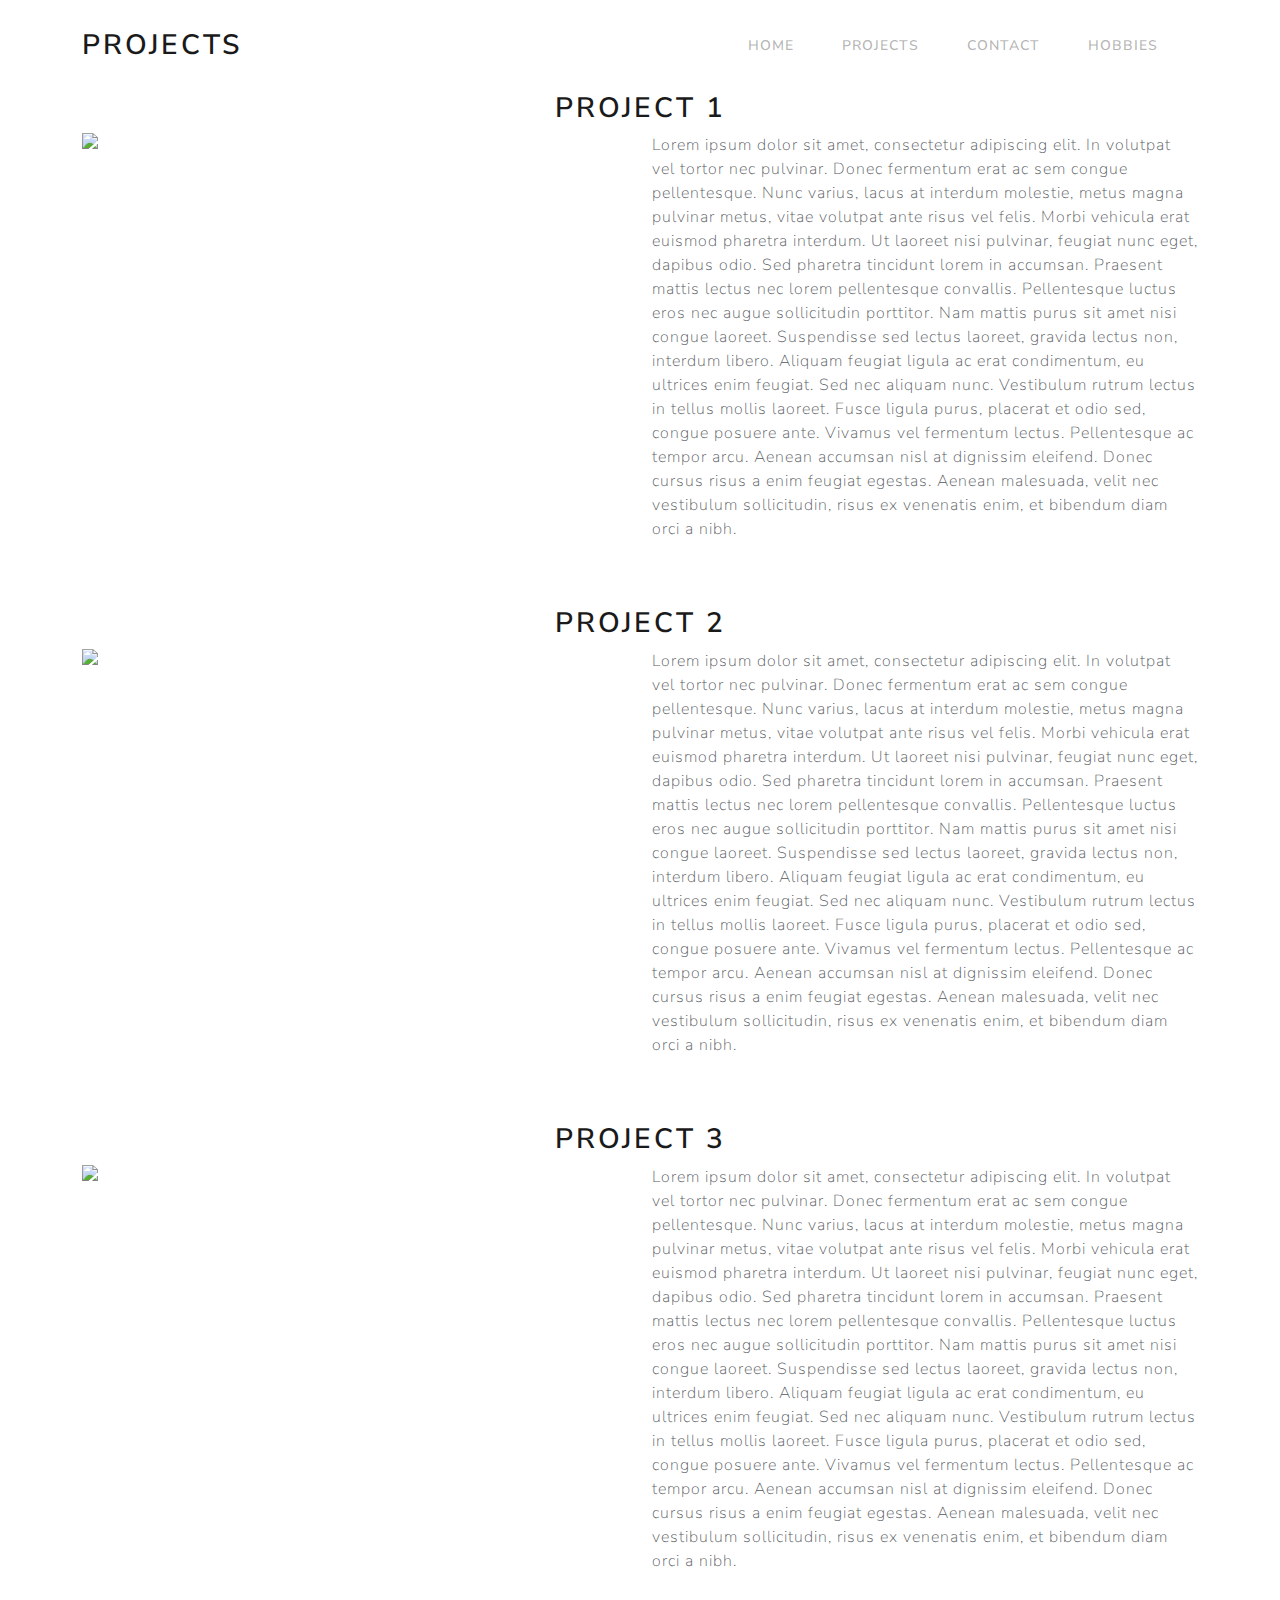
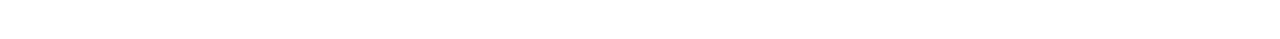
==== projects.html @ aa1fed5d "changed style and added projects template" ====
<!DOCTYPE html>
<html>
<head>
	<meta charset="utf-8">
	<meta http-equiv="X-UA-Compatible" content="IE=edge">
	<meta name="viewport" content="width=device-width, initial-scale=1">

	<link rel="stylesheet" href="css/bootstrap.min.css">
	<link rel="stylesheet" href="css/stylesheet.css">

	<title>My projects</title>

</head>
<body>
	<div class="container">
		<nav class="navbar navbar-expand-md navbar-light">
			<h1 id="title" class="navbar-brand">Projects</h1>
			<button class="navbar-toggler"
			type="button"
			data-bs-toggle="collapse"
			data-bs-target="#toggleMenu"
			aria-controls="toggleMenu"
			aria-expanded="false"
			aria-lable="Toggle navigation">

			<span class="navbar-toggler-icon"></span>
		</button>
		<div class="collapse navbar-collapse align-top" id="toggleMenu">
			<ul class="navbar-nav ms-auto">
				<li class="nav-item"><a class="nav-link" href="index.html">Home</a></li>
				<li class="nav-item"><a class="nav-link" href="projects.html"> Projects</a></li>
				<li class="nav-item"><a class="nav-link" href="contact.html">Contact</a></li>
				<li class="nav-item"><a class="nav-link" href="#">Hobbies</a></li>
			</ul> 	
		</div>

	</nav>
	<div class="row project">
		<h2 class="col-lg-12 col-md-12 col-sm-12 col-xs-12 text-center">Project 1</h2>
		<img class="col-lg-6 col-md-6 col-sm-12 col-xs-12" src="https://picsum.photos/400/300">
		<p class="col-lg-6 col-md-6 col-sm-12 col-xs-12"> 
			 Lorem ipsum dolor sit amet, consectetur adipiscing elit. In volutpat vel tortor nec pulvinar. Donec fermentum erat ac sem congue pellentesque. Nunc varius, lacus at interdum molestie, metus magna pulvinar metus, vitae volutpat ante risus vel felis. Morbi vehicula erat euismod pharetra interdum. Ut laoreet nisi pulvinar, feugiat nunc eget, dapibus odio. Sed pharetra tincidunt lorem in accumsan. Praesent mattis lectus nec lorem pellentesque convallis. Pellentesque luctus eros nec augue sollicitudin porttitor. Nam mattis purus sit amet nisi congue laoreet.

			Suspendisse sed lectus laoreet, gravida lectus non, interdum libero. Aliquam feugiat ligula ac erat condimentum, eu ultrices enim feugiat. Sed nec aliquam nunc. Vestibulum rutrum lectus in tellus mollis laoreet. Fusce ligula purus, placerat et odio sed, congue posuere ante. Vivamus vel fermentum lectus. Pellentesque ac tempor arcu.

			Aenean accumsan nisl at dignissim eleifend. Donec cursus risus a enim feugiat egestas. Aenean malesuada, velit nec vestibulum sollicitudin, risus ex venenatis enim, et bibendum diam orci a nibh. 
		</p>
	</div>

	<div class="row project">
		<h2 class="col-lg-12 col-md-12 col-sm-12 col-xs-12 text-center">Project 2</h2>
		<img class="col-lg-6 col-md-6 col-sm-12 col-xs-12" src="https://picsum.photos/400/300">
		<p class="col-lg-6 col-md-6 col-sm-12 col-xs-12"> 
			 Lorem ipsum dolor sit amet, consectetur adipiscing elit. In volutpat vel tortor nec pulvinar. Donec fermentum erat ac sem congue pellentesque. Nunc varius, lacus at interdum molestie, metus magna pulvinar metus, vitae volutpat ante risus vel felis. Morbi vehicula erat euismod pharetra interdum. Ut laoreet nisi pulvinar, feugiat nunc eget, dapibus odio. Sed pharetra tincidunt lorem in accumsan. Praesent mattis lectus nec lorem pellentesque convallis. Pellentesque luctus eros nec augue sollicitudin porttitor. Nam mattis purus sit amet nisi congue laoreet.

			Suspendisse sed lectus laoreet, gravida lectus non, interdum libero. Aliquam feugiat ligula ac erat condimentum, eu ultrices enim feugiat. Sed nec aliquam nunc. Vestibulum rutrum lectus in tellus mollis laoreet. Fusce ligula purus, placerat et odio sed, congue posuere ante. Vivamus vel fermentum lectus. Pellentesque ac tempor arcu.

			Aenean accumsan nisl at dignissim eleifend. Donec cursus risus a enim feugiat egestas. Aenean malesuada, velit nec vestibulum sollicitudin, risus ex venenatis enim, et bibendum diam orci a nibh. 
		</p>
	</div>

	<div class="row project">
		<h2 class="col-lg-12 col-md-12 col-sm-12 col-xs-12 text-center">Project 3</h2>
		<img class="col-lg-6 col-md-6 col-sm-12 col-xs-12" src="https://picsum.photos/400/300">
		<p class="col-lg-6 col-md-6 col-sm-12 col-xs-12"> 
			 Lorem ipsum dolor sit amet, consectetur adipiscing elit. In volutpat vel tortor nec pulvinar. Donec fermentum erat ac sem congue pellentesque. Nunc varius, lacus at interdum molestie, metus magna pulvinar metus, vitae volutpat ante risus vel felis. Morbi vehicula erat euismod pharetra interdum. Ut laoreet nisi pulvinar, feugiat nunc eget, dapibus odio. Sed pharetra tincidunt lorem in accumsan. Praesent mattis lectus nec lorem pellentesque convallis. Pellentesque luctus eros nec augue sollicitudin porttitor. Nam mattis purus sit amet nisi congue laoreet.

			Suspendisse sed lectus laoreet, gravida lectus non, interdum libero. Aliquam feugiat ligula ac erat condimentum, eu ultrices enim feugiat. Sed nec aliquam nunc. Vestibulum rutrum lectus in tellus mollis laoreet. Fusce ligula purus, placerat et odio sed, congue posuere ante. Vivamus vel fermentum lectus. Pellentesque ac tempor arcu.

			Aenean accumsan nisl at dignissim eleifend. Donec cursus risus a enim feugiat egestas. Aenean malesuada, velit nec vestibulum sollicitudin, risus ex venenatis enim, et bibendum diam orci a nibh. 
		</p>
	</div>


</div>
<script src="js/jquery-3.6.0.min.js"></script>
<script src="js/bootstrap.min.js"></script>
<script src="js/script.js"></script>
</body>
</html>
---- css/stylesheet.css ----
*{
	box-sizing: border-box;
}

#social-media-links li:hover{
	border-bottom: 1px solid black;
}

#social-media-links a{
	text-decoration: none;
	color: black;
}



#navbar-headings li:first-child, #social-media-links li:first-child{
	border-left: none;
	padding-left: 0;
}


#social-media-links li{
	border-left: 0.2em solid;
	padding-left: 0.5em;
	padding-right: 0.5em;
	height: 1.5em;
}



#title{
	font-size: 2em
}

.project{
	margin-bottom: 50px;
}



h1{
	margin: 0;
}



@media (max-width: 576px) {
	#social-media-links li, #navbar-headings li{
		border: none;
	}

	#social-media-links li{
		display: block;
	}



}
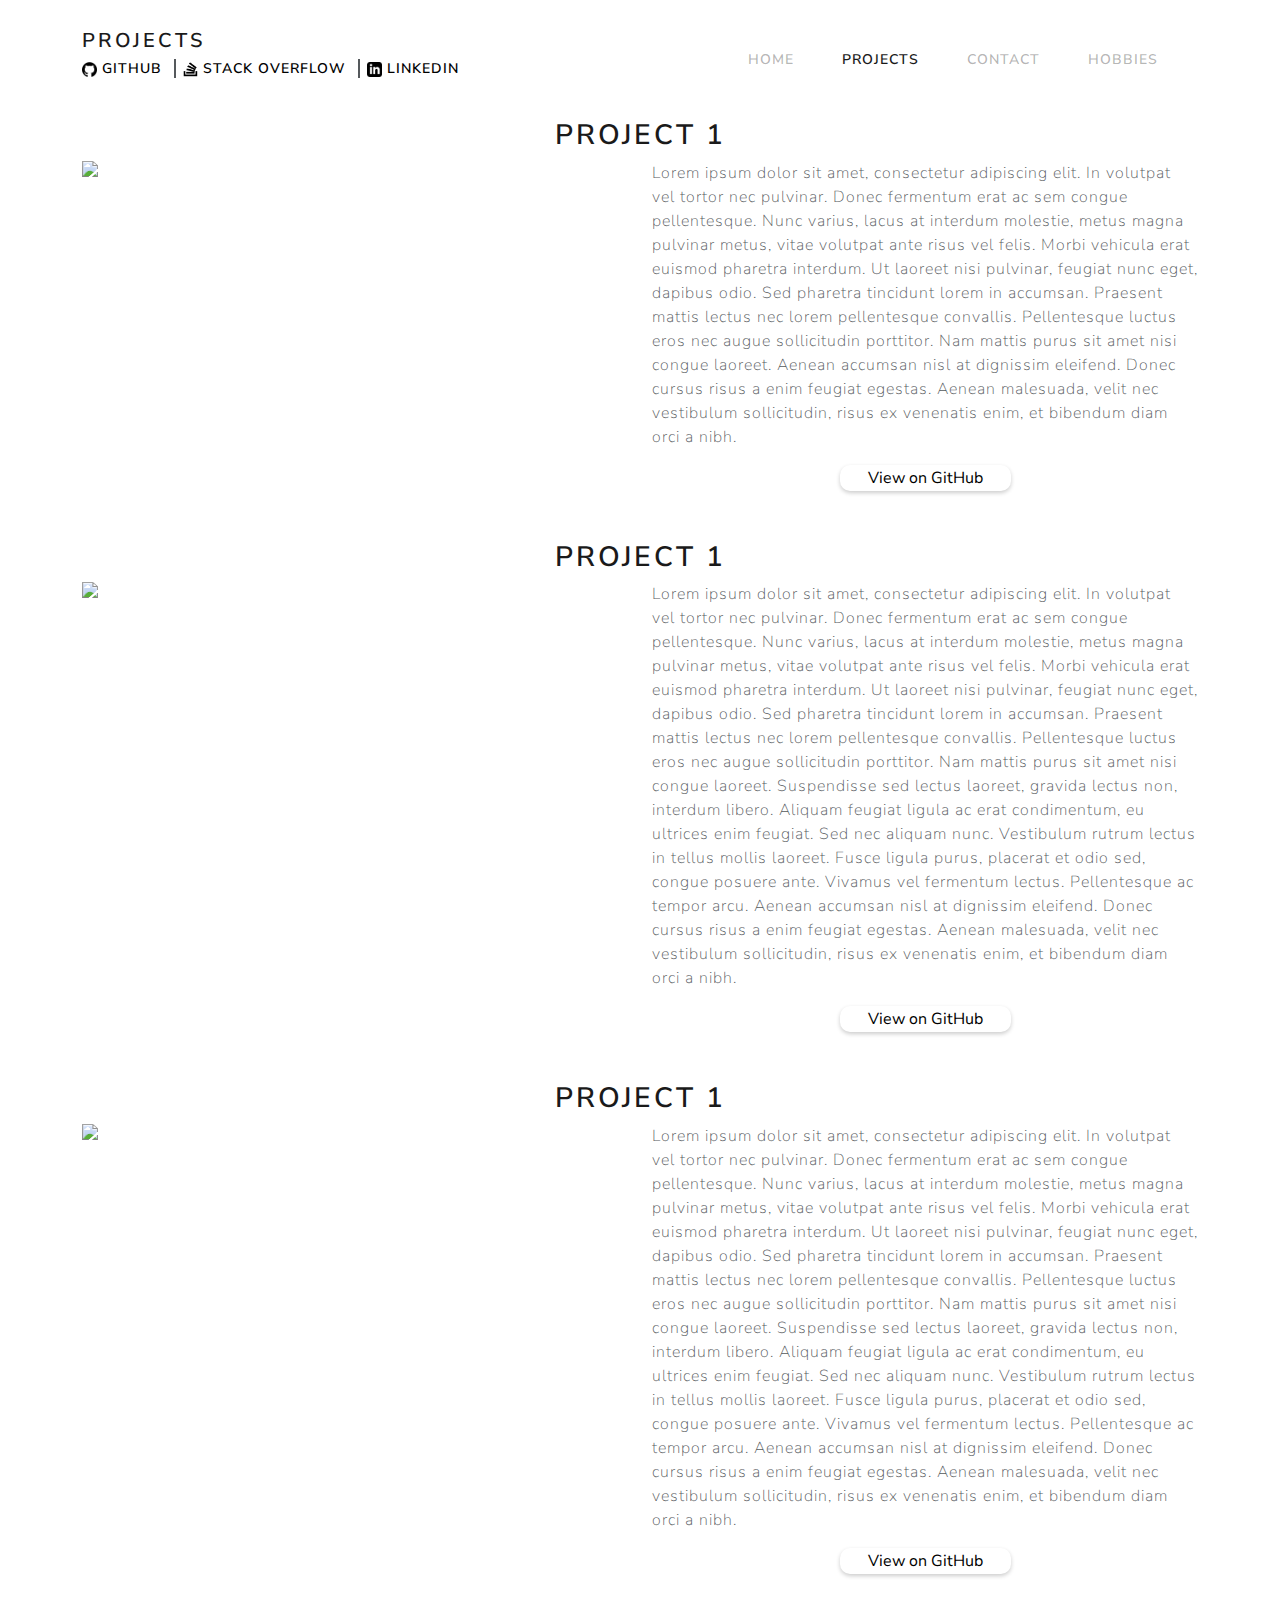
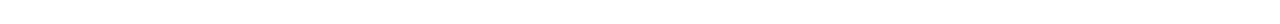
==== commit 6893c487: "Added buttons" ====
--- a/projects.html
+++ b/projects.html
@@ -14,7 +14,14 @@
 <body>
 	<div class="container">
 		<nav class="navbar navbar-expand-md navbar-light">
-			<h1 id="title" class="navbar-brand">Projects</h1>
+			<div class="row">
+				<h1 id="title" class="navbar-brand">Projects</h1>
+				<ul id="social-media-links">
+					<li class="d-inline"><a href="https://github.com/pzet123" target="_blank"><img src = "assets/github_icon.png" height="15px" width="15px"> Github</a></li>
+					<li class="d-inline"><a href="https://stackoverflow.com/users/13776031/pzet" target="_blank"><img src = "assets/stackoverflow_icon.png" height="15px" width="15px"> Stack Overflow</a></li>
+					<li class="d-inline"><a href="https://www.linkedin.com/in/piotr-zychlinski-63a205226/" target="_blank"><img src = "assets/linkedin_icon.png" width="15px" height="15px"> LinkedIn</a></li>
+				</ul>
+			</div>
 			<button class="navbar-toggler"
 			type="button"
 			data-bs-toggle="collapse"
@@ -28,7 +35,7 @@
 		<div class="collapse navbar-collapse align-top" id="toggleMenu">
 			<ul class="navbar-nav ms-auto">
 				<li class="nav-item"><a class="nav-link" href="index.html">Home</a></li>
-				<li class="nav-item"><a class="nav-link" href="projects.html"> Projects</a></li>
+				<li class="nav-item"><a class="nav-link active" href="projects.html"> Projects</a></li>
 				<li class="nav-item"><a class="nav-link" href="contact.html">Contact</a></li>
 				<li class="nav-item"><a class="nav-link" href="#">Hobbies</a></li>
 			</ul> 	
@@ -38,39 +45,50 @@
 	<div class="row project">
 		<h2 class="col-lg-12 col-md-12 col-sm-12 col-xs-12 text-center">Project 1</h2>
 		<img class="col-lg-6 col-md-6 col-sm-12 col-xs-12" src="https://picsum.photos/400/300">
-		<p class="col-lg-6 col-md-6 col-sm-12 col-xs-12"> 
+		<div class="container col-lg-6 col-md-6 col-sm-12 col-xs-12">
+		<p class="col-lg-12 col-md-12 col-sm-12 col-xs-12"> 
+			 Lorem ipsum dolor sit amet, consectetur adipiscing elit. In volutpat vel tortor nec pulvinar. Donec fermentum erat ac sem congue pellentesque. Nunc varius, lacus at interdum molestie, metus magna pulvinar metus, vitae volutpat ante risus vel felis. Morbi vehicula erat euismod pharetra interdum. Ut laoreet nisi pulvinar, feugiat nunc eget, dapibus odio. Sed pharetra tincidunt lorem in accumsan. Praesent mattis lectus nec lorem pellentesque convallis. Pellentesque luctus eros nec augue sollicitudin porttitor. Nam mattis purus sit amet nisi congue laoreet.
+			Aenean accumsan nisl at dignissim eleifend. Donec cursus risus a enim feugiat egestas. Aenean malesuada, velit nec vestibulum sollicitudin, risus ex venenatis enim, et bibendum diam orci a nibh. 
+		</p>
+		<div class = "row justify-content-center align-self-end">
+			<button class="ghButton col-lg-12 col-md-12 col-sm-12 col-xs-12">View on GitHub</button>
+		</div>
+	</div> 
+	</div>
+
+	<div class="row project">
+		<h2 class="col-lg-12 col-md-12 col-sm-12 col-xs-12 text-center">Project 1</h2>
+		<img class="col-lg-6 col-md-6 col-sm-12 col-xs-12" src="https://picsum.photos/400/300">
+		<div class="container col-lg-6 col-md-6 col-sm-12 col-xs-12">
+		<p class="col-lg-12 col-md-12 col-sm-12 col-xs-12"> 
 			 Lorem ipsum dolor sit amet, consectetur adipiscing elit. In volutpat vel tortor nec pulvinar. Donec fermentum erat ac sem congue pellentesque. Nunc varius, lacus at interdum molestie, metus magna pulvinar metus, vitae volutpat ante risus vel felis. Morbi vehicula erat euismod pharetra interdum. Ut laoreet nisi pulvinar, feugiat nunc eget, dapibus odio. Sed pharetra tincidunt lorem in accumsan. Praesent mattis lectus nec lorem pellentesque convallis. Pellentesque luctus eros nec augue sollicitudin porttitor. Nam mattis purus sit amet nisi congue laoreet.
 
 			Suspendisse sed lectus laoreet, gravida lectus non, interdum libero. Aliquam feugiat ligula ac erat condimentum, eu ultrices enim feugiat. Sed nec aliquam nunc. Vestibulum rutrum lectus in tellus mollis laoreet. Fusce ligula purus, placerat et odio sed, congue posuere ante. Vivamus vel fermentum lectus. Pellentesque ac tempor arcu.
 
 			Aenean accumsan nisl at dignissim eleifend. Donec cursus risus a enim feugiat egestas. Aenean malesuada, velit nec vestibulum sollicitudin, risus ex venenatis enim, et bibendum diam orci a nibh. 
 		</p>
+		<div class = "row justify-content-center">
+			<button class="ghButton col-lg-12 col-md-12 col-sm-12 col-xs-12">View on GitHub</button>
+		</div>
+	</div> 
 	</div>
 
 	<div class="row project">
-		<h2 class="col-lg-12 col-md-12 col-sm-12 col-xs-12 text-center">Project 2</h2>
+		<h2 class="col-lg-12 col-md-12 col-sm-12 col-xs-12 text-center">Project 1</h2>
 		<img class="col-lg-6 col-md-6 col-sm-12 col-xs-12" src="https://picsum.photos/400/300">
-		<p class="col-lg-6 col-md-6 col-sm-12 col-xs-12"> 
+		<div class="container col-lg-6 col-md-6 col-sm-12 col-xs-12">
+		<p class="col-lg-12 col-md-12 col-sm-12 col-xs-12"> 
 			 Lorem ipsum dolor sit amet, consectetur adipiscing elit. In volutpat vel tortor nec pulvinar. Donec fermentum erat ac sem congue pellentesque. Nunc varius, lacus at interdum molestie, metus magna pulvinar metus, vitae volutpat ante risus vel felis. Morbi vehicula erat euismod pharetra interdum. Ut laoreet nisi pulvinar, feugiat nunc eget, dapibus odio. Sed pharetra tincidunt lorem in accumsan. Praesent mattis lectus nec lorem pellentesque convallis. Pellentesque luctus eros nec augue sollicitudin porttitor. Nam mattis purus sit amet nisi congue laoreet.
 
 			Suspendisse sed lectus laoreet, gravida lectus non, interdum libero. Aliquam feugiat ligula ac erat condimentum, eu ultrices enim feugiat. Sed nec aliquam nunc. Vestibulum rutrum lectus in tellus mollis laoreet. Fusce ligula purus, placerat et odio sed, congue posuere ante. Vivamus vel fermentum lectus. Pellentesque ac tempor arcu.
 
 			Aenean accumsan nisl at dignissim eleifend. Donec cursus risus a enim feugiat egestas. Aenean malesuada, velit nec vestibulum sollicitudin, risus ex venenatis enim, et bibendum diam orci a nibh. 
 		</p>
+		<div class = "row justify-content-center">
+			<button class="ghButton col-lg-12 col-md-12 col-sm-12 col-xs-12">View on GitHub</button>
+		</div>
+	</div> 
 	</div>
-
-	<div class="row project">
-		<h2 class="col-lg-12 col-md-12 col-sm-12 col-xs-12 text-center">Project 3</h2>
-		<img class="col-lg-6 col-md-6 col-sm-12 col-xs-12" src="https://picsum.photos/400/300">
-		<p class="col-lg-6 col-md-6 col-sm-12 col-xs-12"> 
-			 Lorem ipsum dolor sit amet, consectetur adipiscing elit. In volutpat vel tortor nec pulvinar. Donec fermentum erat ac sem congue pellentesque. Nunc varius, lacus at interdum molestie, metus magna pulvinar metus, vitae volutpat ante risus vel felis. Morbi vehicula erat euismod pharetra interdum. Ut laoreet nisi pulvinar, feugiat nunc eget, dapibus odio. Sed pharetra tincidunt lorem in accumsan. Praesent mattis lectus nec lorem pellentesque convallis. Pellentesque luctus eros nec augue sollicitudin porttitor. Nam mattis purus sit amet nisi congue laoreet.
-
-			Suspendisse sed lectus laoreet, gravida lectus non, interdum libero. Aliquam feugiat ligula ac erat condimentum, eu ultrices enim feugiat. Sed nec aliquam nunc. Vestibulum rutrum lectus in tellus mollis laoreet. Fusce ligula purus, placerat et odio sed, congue posuere ante. Vivamus vel fermentum lectus. Pellentesque ac tempor arcu.
-
-			Aenean accumsan nisl at dignissim eleifend. Donec cursus risus a enim feugiat egestas. Aenean malesuada, velit nec vestibulum sollicitudin, risus ex venenatis enim, et bibendum diam orci a nibh. 
-		</p>
-	</div>
-
 
 </div>
 <script src="js/jquery-3.6.0.min.js"></script>
--- a/css/stylesheet.css
+++ b/css/stylesheet.css
@@ -4,13 +4,13 @@
 
 #social-media-links li:hover{
 	border-bottom: 1px solid black;
+	color: darkred;
 }
 
 #social-media-links a{
 	text-decoration: none;
 	color: black;
 }
-
 
 
 #navbar-headings li:first-child, #social-media-links li:first-child{
@@ -24,16 +24,34 @@
 	padding-left: 0.5em;
 	padding-right: 0.5em;
 	height: 1.5em;
+
 }
 
 
 
 #title{
-	font-size: 2em
+	/*font-size: 2em*/
 }
+
 
 .project{
 	margin-bottom: 50px;
+}
+
+.ghButton{
+	width: 30%;
+	border: none;
+	border-radius: 10px;
+	background-color: white;
+	text-decoration: none;
+	transition-duration: 0.4s;
+	box-shadow: 0 2px 4px 0 rgba(0,0,0,0.2)
+}
+
+.ghButton:hover{
+	background-color: black;
+	color: white;
+	box-shadow: 0 12px 16px 0 rgba(0,0,0,0.24)
 }
 
 
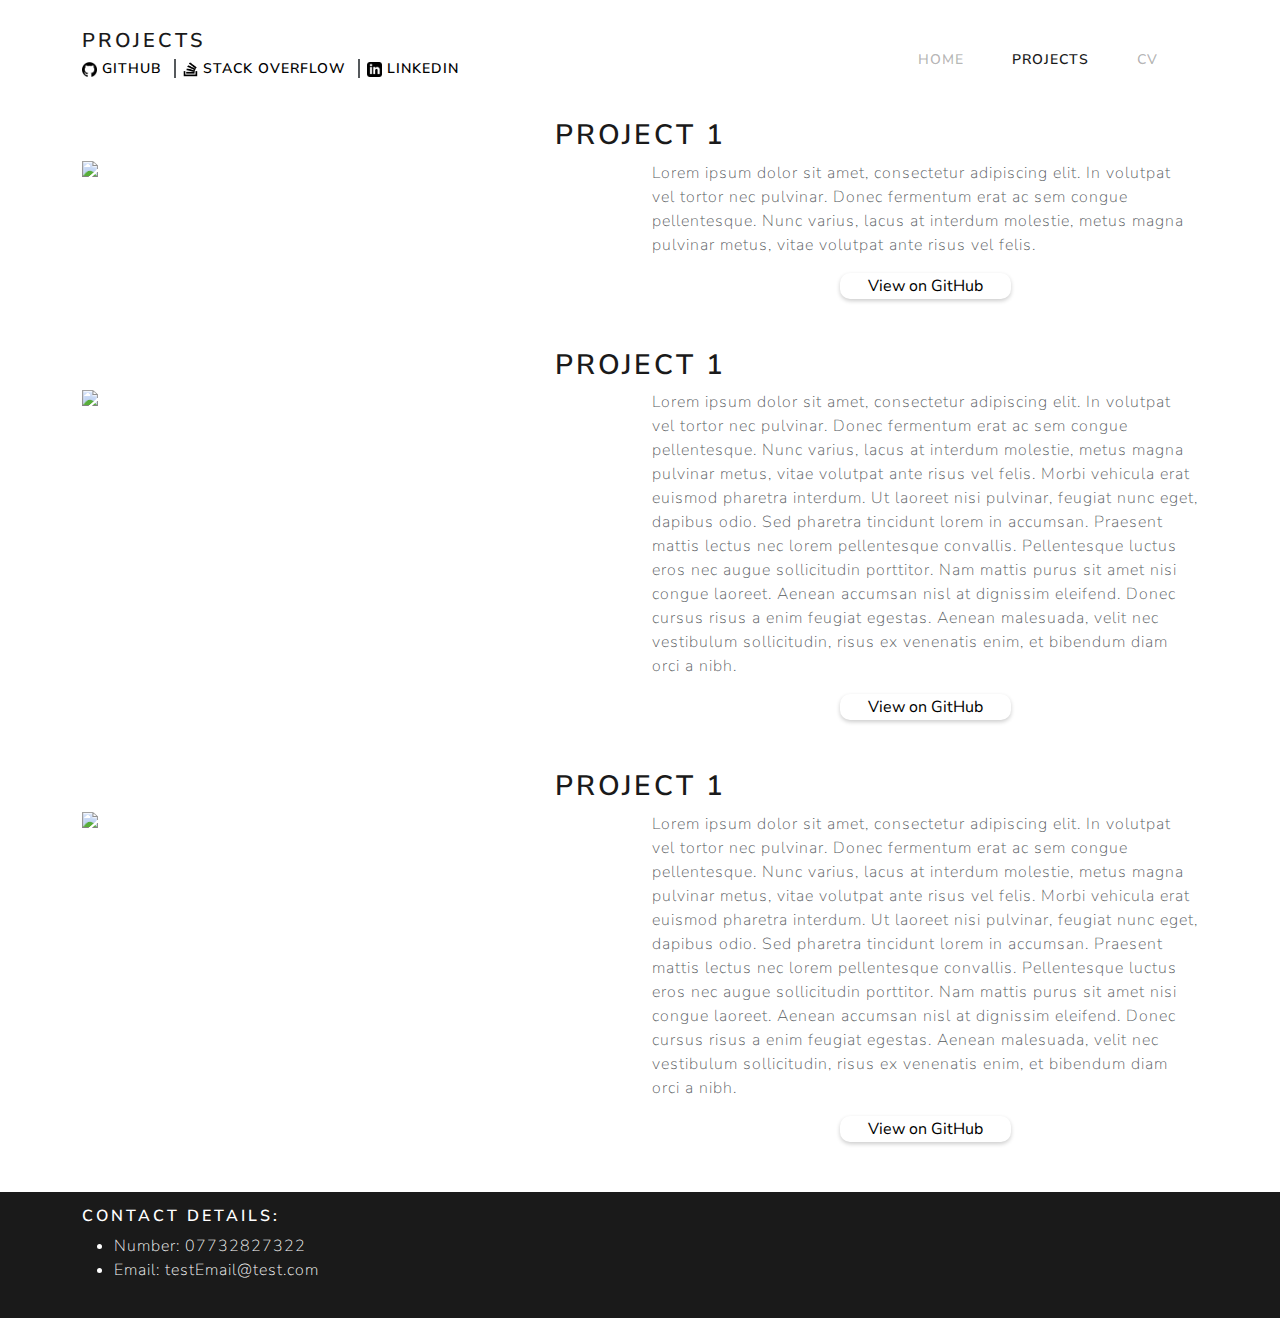
==== commit cc81dfba: "Fixed responsiveness and added footer" ====
--- a/projects.html
+++ b/projects.html
@@ -14,15 +14,18 @@
 <body>
 	<div class="container">
 		<nav class="navbar navbar-expand-md navbar-light">
-			<div class="row">
+			<div class="col-sm-9 col-md-7 col-lg-6">
 				<h1 id="title" class="navbar-brand">Projects</h1>
+
+				<div class="row">
 				<ul id="social-media-links">
-					<li class="d-inline"><a href="https://github.com/pzet123" target="_blank"><img src = "assets/github_icon.png" height="15px" width="15px"> Github</a></li>
-					<li class="d-inline"><a href="https://stackoverflow.com/users/13776031/pzet" target="_blank"><img src = "assets/stackoverflow_icon.png" height="15px" width="15px"> Stack Overflow</a></li>
-					<li class="d-inline"><a href="https://www.linkedin.com/in/piotr-zychlinski-63a205226/" target="_blank"><img src = "assets/linkedin_icon.png" width="15px" height="15px"> LinkedIn</a></li>
+					<li class="d-block d-sm-inline"><img src = "assets/github_icon.png" height="15px" width="15px"><a href="https://github.com/pzet123" target="_blank">Github</a></li>
+					<li class="d-block d-sm-inline"><img src = "assets/stackoverflow_icon.png" height="15px" width="15px"><a href="https://stackoverflow.com/users/13776031/pzet" target="_blank">Stack Overflow</a></li>
+					<li class="d-block d-sm-inline"><img src = "assets/linkedin_icon.png" width="15px" height="15px"><a href="https://www.linkedin.com/in/piotr-zychlinski-63a205226/" target="_blank">LinkedIn</a></li>
 				</ul>
-			</div>
-			<button class="navbar-toggler"
+				</div>
+				</div>
+			<button class="navbar-toggler col-sm-2 col-xs-3" id = "navButton"
 			type="button"
 			data-bs-toggle="collapse"
 			data-bs-target="#toggleMenu"
@@ -31,13 +34,13 @@
 			aria-lable="Toggle navigation">
 
 			<span class="navbar-toggler-icon"></span>
-		</button>
-		<div class="collapse navbar-collapse align-top" id="toggleMenu">
+			</button>
+
+		<div class="collapse navbar-collapse align-top col-lg-6 col-md-5" id="toggleMenu">
 			<ul class="navbar-nav ms-auto">
 				<li class="nav-item"><a class="nav-link" href="index.html">Home</a></li>
 				<li class="nav-item"><a class="nav-link active" href="projects.html"> Projects</a></li>
-				<li class="nav-item"><a class="nav-link" href="contact.html">Contact</a></li>
-				<li class="nav-item"><a class="nav-link" href="#">Hobbies</a></li>
+				<li class="nav-item"><a class="nav-link" href="#">CV</a></li>
 			</ul> 	
 		</div>
 
@@ -45,52 +48,63 @@
 	<div class="row project">
 		<h2 class="col-lg-12 col-md-12 col-sm-12 col-xs-12 text-center">Project 1</h2>
 		<img class="col-lg-6 col-md-6 col-sm-12 col-xs-12" src="https://picsum.photos/400/300">
-		<div class="container col-lg-6 col-md-6 col-sm-12 col-xs-12">
+		<div class="col-lg-6 col-md-6 col-sm-12 col-xs-12">
+		<div class="row justify-content-center">
 		<p class="col-lg-12 col-md-12 col-sm-12 col-xs-12"> 
-			 Lorem ipsum dolor sit amet, consectetur adipiscing elit. In volutpat vel tortor nec pulvinar. Donec fermentum erat ac sem congue pellentesque. Nunc varius, lacus at interdum molestie, metus magna pulvinar metus, vitae volutpat ante risus vel felis. Morbi vehicula erat euismod pharetra interdum. Ut laoreet nisi pulvinar, feugiat nunc eget, dapibus odio. Sed pharetra tincidunt lorem in accumsan. Praesent mattis lectus nec lorem pellentesque convallis. Pellentesque luctus eros nec augue sollicitudin porttitor. Nam mattis purus sit amet nisi congue laoreet.
-			Aenean accumsan nisl at dignissim eleifend. Donec cursus risus a enim feugiat egestas. Aenean malesuada, velit nec vestibulum sollicitudin, risus ex venenatis enim, et bibendum diam orci a nibh. 
+			 Lorem ipsum dolor sit amet, consectetur adipiscing elit. In volutpat vel tortor nec pulvinar. Donec fermentum erat ac sem congue pellentesque. Nunc varius, lacus at interdum molestie, metus magna pulvinar metus, vitae volutpat ante risus vel felis.
 		</p>
-		<div class = "row justify-content-center align-self-end">
-			<button class="ghButton col-lg-12 col-md-12 col-sm-12 col-xs-12">View on GitHub</button>
+		<button class="ghButton col-lg-12 col-md-12 col-sm-12 col-xs-12">View on GitHub</button>
 		</div>
-	</div> 
+	</div>
 	</div>
 
 	<div class="row project">
 		<h2 class="col-lg-12 col-md-12 col-sm-12 col-xs-12 text-center">Project 1</h2>
 		<img class="col-lg-6 col-md-6 col-sm-12 col-xs-12" src="https://picsum.photos/400/300">
-		<div class="container col-lg-6 col-md-6 col-sm-12 col-xs-12">
+		<div class="col-lg-6 col-md-6 col-sm-12 col-xs-12">
+		<div class="row justify-content-center">
 		<p class="col-lg-12 col-md-12 col-sm-12 col-xs-12"> 
 			 Lorem ipsum dolor sit amet, consectetur adipiscing elit. In volutpat vel tortor nec pulvinar. Donec fermentum erat ac sem congue pellentesque. Nunc varius, lacus at interdum molestie, metus magna pulvinar metus, vitae volutpat ante risus vel felis. Morbi vehicula erat euismod pharetra interdum. Ut laoreet nisi pulvinar, feugiat nunc eget, dapibus odio. Sed pharetra tincidunt lorem in accumsan. Praesent mattis lectus nec lorem pellentesque convallis. Pellentesque luctus eros nec augue sollicitudin porttitor. Nam mattis purus sit amet nisi congue laoreet.
-
-			Suspendisse sed lectus laoreet, gravida lectus non, interdum libero. Aliquam feugiat ligula ac erat condimentum, eu ultrices enim feugiat. Sed nec aliquam nunc. Vestibulum rutrum lectus in tellus mollis laoreet. Fusce ligula purus, placerat et odio sed, congue posuere ante. Vivamus vel fermentum lectus. Pellentesque ac tempor arcu.
-
 			Aenean accumsan nisl at dignissim eleifend. Donec cursus risus a enim feugiat egestas. Aenean malesuada, velit nec vestibulum sollicitudin, risus ex venenatis enim, et bibendum diam orci a nibh. 
 		</p>
-		<div class = "row justify-content-center">
-			<button class="ghButton col-lg-12 col-md-12 col-sm-12 col-xs-12">View on GitHub</button>
+		<button class="ghButton col-lg-12 col-md-12 col-sm-12 col-xs-12">View on GitHub</button>
 		</div>
-	</div> 
+	</div>
 	</div>
 
 	<div class="row project">
 		<h2 class="col-lg-12 col-md-12 col-sm-12 col-xs-12 text-center">Project 1</h2>
 		<img class="col-lg-6 col-md-6 col-sm-12 col-xs-12" src="https://picsum.photos/400/300">
-		<div class="container col-lg-6 col-md-6 col-sm-12 col-xs-12">
+		<div class="col-lg-6 col-md-6 col-sm-12 col-xs-12">
+		<div class="row justify-content-center">
 		<p class="col-lg-12 col-md-12 col-sm-12 col-xs-12"> 
 			 Lorem ipsum dolor sit amet, consectetur adipiscing elit. In volutpat vel tortor nec pulvinar. Donec fermentum erat ac sem congue pellentesque. Nunc varius, lacus at interdum molestie, metus magna pulvinar metus, vitae volutpat ante risus vel felis. Morbi vehicula erat euismod pharetra interdum. Ut laoreet nisi pulvinar, feugiat nunc eget, dapibus odio. Sed pharetra tincidunt lorem in accumsan. Praesent mattis lectus nec lorem pellentesque convallis. Pellentesque luctus eros nec augue sollicitudin porttitor. Nam mattis purus sit amet nisi congue laoreet.
-
-			Suspendisse sed lectus laoreet, gravida lectus non, interdum libero. Aliquam feugiat ligula ac erat condimentum, eu ultrices enim feugiat. Sed nec aliquam nunc. Vestibulum rutrum lectus in tellus mollis laoreet. Fusce ligula purus, placerat et odio sed, congue posuere ante. Vivamus vel fermentum lectus. Pellentesque ac tempor arcu.
-
 			Aenean accumsan nisl at dignissim eleifend. Donec cursus risus a enim feugiat egestas. Aenean malesuada, velit nec vestibulum sollicitudin, risus ex venenatis enim, et bibendum diam orci a nibh. 
 		</p>
-		<div class = "row justify-content-center">
-			<button class="ghButton col-lg-12 col-md-12 col-sm-12 col-xs-12">View on GitHub</button>
+		<button class="ghButton col-lg-12 col-md-12 col-sm-12 col-xs-12">View on GitHub</button>
 		</div>
-	</div> 
+	</div>
 	</div>
 
-</div>
+	</div>
+
+	<footer class="page-footer mt-auto bg-primary text-white">
+	  	<div class="container text-left">
+
+
+	        <h5 class="text-white">contact details:</h5>
+	        <ul>
+	        	<li>Number: 07732827322</li>
+	        	<li>Email: testEmail@test.com</li>
+
+	        </ul>
+
+	  	</div>
+
+
+
+	</footer>
+	
 <script src="js/jquery-3.6.0.min.js"></script>
 <script src="js/bootstrap.min.js"></script>
 <script src="js/script.js"></script>
--- a/css/stylesheet.css
+++ b/css/stylesheet.css
@@ -3,13 +3,15 @@
 }
 
 #social-media-links li:hover{
-	border-bottom: 1px solid black;
+	/*border-bottom: 1px solid black;*/
+	text-decoration: underline;
 	color: darkred;
 }
 
 #social-media-links a{
 	text-decoration: none;
 	color: black;
+	padding-left: 5px;
 }
 
 
@@ -33,6 +35,12 @@
 	/*font-size: 2em*/
 }
 
+.page-footer{
+	width: 100%;
+	padding-bottom: 20px;
+	padding-top: 15px;
+}
+
 
 .project{
 	margin-bottom: 50px;
@@ -54,6 +62,10 @@
 	box-shadow: 0 12px 16px 0 rgba(0,0,0,0.24)
 }
 
+.btnRow{
+	height: 100%;
+}
+
 
 
 h1{
@@ -68,7 +80,7 @@
 	}
 
 	#social-media-links li{
-		display: block;
+		padding: 0px;
 	}
 
 
